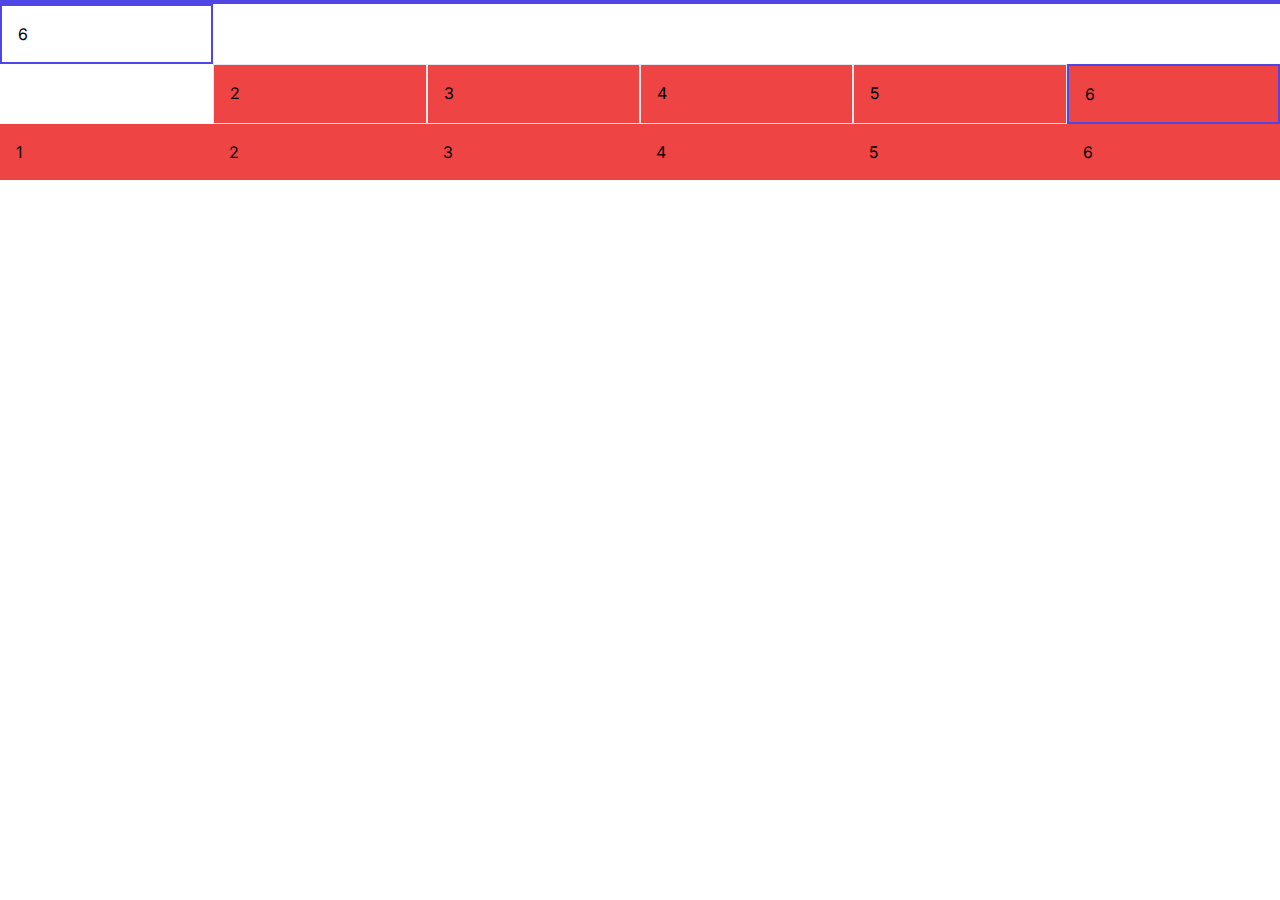
==== index.html @ 3a7ac9b3 "add brand section" ====
<!DOCTYPE html>
<html lang="en">

<head>
    <meta charset="UTF-8">
    <meta name="viewport" content="width=device-width, initial-scale=1.0">
    <title>personal profile</title>
    <link rel="stylesheet" href="./src/output.css" />


</head>

<body>
    <div class="border-2 border-indigo-600 ..."></div>
    <div class=" p-4 w-1/2 sm:w-1/3 md:w-1/6 border-2 border-indigo-600">6</div>
    <div class="container mx-auto">

        <div class="flex flex-wrap">
            <div class=" p-4 w-1/2 sm:w-1/3 md:w-1/6 border border-white border-solid text-4xl opacity-0 "> dd1</div>
            <div class="bg-red-500 p-4 w-1/2 sm:w-1/3 md:w-1/6 border border-white border-solid">2</div>
            <div class="bg-red-500 p-4 w-1/2 sm:w-1/3 md:w-1/6 border border-white border-solid">3</div>
            <div class="bg-red-500 p-4 w-1/2 sm:w-1/3 md:w-1/6 border border-white border-solid">4</div>
            <div class="bg-red-500 p-4 w-1/2 sm:w-1/3 md:w-1/6 border border-white border-solid">5</div>
            <div class="bg-red-500 p-4 w-1/2 sm:w-1/3 md:w-1/6 border-2 border-indigo-600">6</div>
            <div class="bg-red-500 p-4 w-1/2 sm:w-1/3 md:w-1/6">1</div>
            <div class="bg-red-500 p-4 w-1/2 sm:w-1/3 md:w-1/6">2</div>
            <div class="bg-red-500 p-4 w-1/2 sm:w-1/3 md:w-1/6">3</div>
            <div class="bg-red-500 p-4 w-1/2 sm:w-1/3 md:w-1/6">4</div>
            <div class="bg-red-500 p-4 w-1/2 sm:w-1/3 md:w-1/6">5</div>
            <div class="bg-red-500 p-4 w-1/2 sm:w-1/3 md:w-1/6">6</div>
        </div>
    </div>



</body>

</html>
---- src/output.css ----
@import url('https://fonts.googleapis.com/css2?family=Inter:ital,opsz,wght@0,14..32,100..900;1,14..32,100..900&display=swap');

/*
! tailwindcss v3.4.10 | MIT License | https://tailwindcss.com
*/

/*
1. Prevent padding and border from affecting element width. (https://github.com/mozdevs/cssremedy/issues/4)
2. Allow adding a border to an element by just adding a border-width. (https://github.com/tailwindcss/tailwindcss/pull/116)
*/

*,
::before,
::after {
  box-sizing: border-box;
  /* 1 */
  border-width: 0;
  /* 2 */
  border-style: solid;
  /* 2 */
  border-color: #e5e7eb;
  /* 2 */
}

::before,
::after {
  --tw-content: '';
}

/*
1. Use a consistent sensible line-height in all browsers.
2. Prevent adjustments of font size after orientation changes in iOS.
3. Use a more readable tab size.
4. Use the user's configured `sans` font-family by default.
5. Use the user's configured `sans` font-feature-settings by default.
6. Use the user's configured `sans` font-variation-settings by default.
7. Disable tap highlights on iOS
*/

html,
:host {
  line-height: 1.5;
  /* 1 */
  -webkit-text-size-adjust: 100%;
  /* 2 */
  -moz-tab-size: 4;
  /* 3 */
  -o-tab-size: 4;
     tab-size: 4;
  /* 3 */
  font-family: Inter, sans-serif;
  /* 4 */
  font-feature-settings: normal;
  /* 5 */
  font-variation-settings: normal;
  /* 6 */
  -webkit-tap-highlight-color: transparent;
  /* 7 */
}

/*
1. Remove the margin in all browsers.
2. Inherit line-height from `html` so users can set them as a class directly on the `html` element.
*/

body {
  margin: 0;
  /* 1 */
  line-height: inherit;
  /* 2 */
}

/*
1. Add the correct height in Firefox.
2. Correct the inheritance of border color in Firefox. (https://bugzilla.mozilla.org/show_bug.cgi?id=190655)
3. Ensure horizontal rules are visible by default.
*/

hr {
  height: 0;
  /* 1 */
  color: inherit;
  /* 2 */
  border-top-width: 1px;
  /* 3 */
}

/*
Add the correct text decoration in Chrome, Edge, and Safari.
*/

abbr:where([title]) {
  -webkit-text-decoration: underline dotted;
          text-decoration: underline dotted;
}

/*
Remove the default font size and weight for headings.
*/

h1,
h2,
h3,
h4,
h5,
h6 {
  font-size: inherit;
  font-weight: inherit;
}

/*
Reset links to optimize for opt-in styling instead of opt-out.
*/

a {
  color: inherit;
  text-decoration: inherit;
}

/*
Add the correct font weight in Edge and Safari.
*/

b,
strong {
  font-weight: bolder;
}

/*
1. Use the user's configured `mono` font-family by default.
2. Use the user's configured `mono` font-feature-settings by default.
3. Use the user's configured `mono` font-variation-settings by default.
4. Correct the odd `em` font sizing in all browsers.
*/

code,
kbd,
samp,
pre {
  font-family: ui-monospace, SFMono-Regular, Menlo, Monaco, Consolas, "Liberation Mono", "Courier New", monospace;
  /* 1 */
  font-feature-settings: normal;
  /* 2 */
  font-variation-settings: normal;
  /* 3 */
  font-size: 1em;
  /* 4 */
}

/*
Add the correct font size in all browsers.
*/

small {
  font-size: 80%;
}

/*
Prevent `sub` and `sup` elements from affecting the line height in all browsers.
*/

sub,
sup {
  font-size: 75%;
  line-height: 0;
  position: relative;
  vertical-align: baseline;
}

sub {
  bottom: -0.25em;
}

sup {
  top: -0.5em;
}

/*
1. Remove text indentation from table contents in Chrome and Safari. (https://bugs.chromium.org/p/chromium/issues/detail?id=999088, https://bugs.webkit.org/show_bug.cgi?id=201297)
2. Correct table border color inheritance in all Chrome and Safari. (https://bugs.chromium.org/p/chromium/issues/detail?id=935729, https://bugs.webkit.org/show_bug.cgi?id=195016)
3. Remove gaps between table borders by default.
*/

table {
  text-indent: 0;
  /* 1 */
  border-color: inherit;
  /* 2 */
  border-collapse: collapse;
  /* 3 */
}

/*
1. Change the font styles in all browsers.
2. Remove the margin in Firefox and Safari.
3. Remove default padding in all browsers.
*/

button,
input,
optgroup,
select,
textarea {
  font-family: inherit;
  /* 1 */
  font-feature-settings: inherit;
  /* 1 */
  font-variation-settings: inherit;
  /* 1 */
  font-size: 100%;
  /* 1 */
  font-weight: inherit;
  /* 1 */
  line-height: inherit;
  /* 1 */
  letter-spacing: inherit;
  /* 1 */
  color: inherit;
  /* 1 */
  margin: 0;
  /* 2 */
  padding: 0;
  /* 3 */
}

/*
Remove the inheritance of text transform in Edge and Firefox.
*/

button,
select {
  text-transform: none;
}

/*
1. Correct the inability to style clickable types in iOS and Safari.
2. Remove default button styles.
*/

button,
input:where([type='button']),
input:where([type='reset']),
input:where([type='submit']) {
  -webkit-appearance: button;
  /* 1 */
  background-color: transparent;
  /* 2 */
  background-image: none;
  /* 2 */
}

/*
Use the modern Firefox focus style for all focusable elements.
*/

:-moz-focusring {
  outline: auto;
}

/*
Remove the additional `:invalid` styles in Firefox. (https://github.com/mozilla/gecko-dev/blob/2f9eacd9d3d995c937b4251a5557d95d494c9be1/layout/style/res/forms.css#L728-L737)
*/

:-moz-ui-invalid {
  box-shadow: none;
}

/*
Add the correct vertical alignment in Chrome and Firefox.
*/

progress {
  vertical-align: baseline;
}

/*
Correct the cursor style of increment and decrement buttons in Safari.
*/

::-webkit-inner-spin-button,
::-webkit-outer-spin-button {
  height: auto;
}

/*
1. Correct the odd appearance in Chrome and Safari.
2. Correct the outline style in Safari.
*/

[type='search'] {
  -webkit-appearance: textfield;
  /* 1 */
  outline-offset: -2px;
  /* 2 */
}

/*
Remove the inner padding in Chrome and Safari on macOS.
*/

::-webkit-search-decoration {
  -webkit-appearance: none;
}

/*
1. Correct the inability to style clickable types in iOS and Safari.
2. Change font properties to `inherit` in Safari.
*/

::-webkit-file-upload-button {
  -webkit-appearance: button;
  /* 1 */
  font: inherit;
  /* 2 */
}

/*
Add the correct display in Chrome and Safari.
*/

summary {
  display: list-item;
}

/*
Removes the default spacing and border for appropriate elements.
*/

blockquote,
dl,
dd,
h1,
h2,
h3,
h4,
h5,
h6,
hr,
figure,
p,
pre {
  margin: 0;
}

fieldset {
  margin: 0;
  padding: 0;
}

legend {
  padding: 0;
}

ol,
ul,
menu {
  list-style: none;
  margin: 0;
  padding: 0;
}

/*
Reset default styling for dialogs.
*/

dialog {
  padding: 0;
}

/*
Prevent resizing textareas horizontally by default.
*/

textarea {
  resize: vertical;
}

/*
1. Reset the default placeholder opacity in Firefox. (https://github.com/tailwindlabs/tailwindcss/issues/3300)
2. Set the default placeholder color to the user's configured gray 400 color.
*/

input::-moz-placeholder, textarea::-moz-placeholder {
  opacity: 1;
  /* 1 */
  color: #9ca3af;
  /* 2 */
}

input::placeholder,
textarea::placeholder {
  opacity: 1;
  /* 1 */
  color: #9ca3af;
  /* 2 */
}

/*
Set the default cursor for buttons.
*/

button,
[role="button"] {
  cursor: pointer;
}

/*
Make sure disabled buttons don't get the pointer cursor.
*/

:disabled {
  cursor: default;
}

/*
1. Make replaced elements `display: block` by default. (https://github.com/mozdevs/cssremedy/issues/14)
2. Add `vertical-align: middle` to align replaced elements more sensibly by default. (https://github.com/jensimmons/cssremedy/issues/14#issuecomment-634934210)
   This can trigger a poorly considered lint error in some tools but is included by design.
*/

img,
svg,
video,
canvas,
audio,
iframe,
embed,
object {
  display: block;
  /* 1 */
  vertical-align: middle;
  /* 2 */
}

/*
Constrain images and videos to the parent width and preserve their intrinsic aspect ratio. (https://github.com/mozdevs/cssremedy/issues/14)
*/

img,
video {
  max-width: 100%;
  height: auto;
}

/* Make elements with the HTML hidden attribute stay hidden by default */

[hidden] {
  display: none;
}

*, ::before, ::after{
  --tw-border-spacing-x: 0;
  --tw-border-spacing-y: 0;
  --tw-translate-x: 0;
  --tw-translate-y: 0;
  --tw-rotate: 0;
  --tw-skew-x: 0;
  --tw-skew-y: 0;
  --tw-scale-x: 1;
  --tw-scale-y: 1;
  --tw-pan-x:  ;
  --tw-pan-y:  ;
  --tw-pinch-zoom:  ;
  --tw-scroll-snap-strictness: proximity;
  --tw-gradient-from-position:  ;
  --tw-gradient-via-position:  ;
  --tw-gradient-to-position:  ;
  --tw-ordinal:  ;
  --tw-slashed-zero:  ;
  --tw-numeric-figure:  ;
  --tw-numeric-spacing:  ;
  --tw-numeric-fraction:  ;
  --tw-ring-inset:  ;
  --tw-ring-offset-width: 0px;
  --tw-ring-offset-color: #fff;
  --tw-ring-color: rgb(59 130 246 / 0.5);
  --tw-ring-offset-shadow: 0 0 #0000;
  --tw-ring-shadow: 0 0 #0000;
  --tw-shadow: 0 0 #0000;
  --tw-shadow-colored: 0 0 #0000;
  --tw-blur:  ;
  --tw-brightness:  ;
  --tw-contrast:  ;
  --tw-grayscale:  ;
  --tw-hue-rotate:  ;
  --tw-invert:  ;
  --tw-saturate:  ;
  --tw-sepia:  ;
  --tw-drop-shadow:  ;
  --tw-backdrop-blur:  ;
  --tw-backdrop-brightness:  ;
  --tw-backdrop-contrast:  ;
  --tw-backdrop-grayscale:  ;
  --tw-backdrop-hue-rotate:  ;
  --tw-backdrop-invert:  ;
  --tw-backdrop-opacity:  ;
  --tw-backdrop-saturate:  ;
  --tw-backdrop-sepia:  ;
  --tw-contain-size:  ;
  --tw-contain-layout:  ;
  --tw-contain-paint:  ;
  --tw-contain-style:  ;
}

::backdrop{
  --tw-border-spacing-x: 0;
  --tw-border-spacing-y: 0;
  --tw-translate-x: 0;
  --tw-translate-y: 0;
  --tw-rotate: 0;
  --tw-skew-x: 0;
  --tw-skew-y: 0;
  --tw-scale-x: 1;
  --tw-scale-y: 1;
  --tw-pan-x:  ;
  --tw-pan-y:  ;
  --tw-pinch-zoom:  ;
  --tw-scroll-snap-strictness: proximity;
  --tw-gradient-from-position:  ;
  --tw-gradient-via-position:  ;
  --tw-gradient-to-position:  ;
  --tw-ordinal:  ;
  --tw-slashed-zero:  ;
  --tw-numeric-figure:  ;
  --tw-numeric-spacing:  ;
  --tw-numeric-fraction:  ;
  --tw-ring-inset:  ;
  --tw-ring-offset-width: 0px;
  --tw-ring-offset-color: #fff;
  --tw-ring-color: rgb(59 130 246 / 0.5);
  --tw-ring-offset-shadow: 0 0 #0000;
  --tw-ring-shadow: 0 0 #0000;
  --tw-shadow: 0 0 #0000;
  --tw-shadow-colored: 0 0 #0000;
  --tw-blur:  ;
  --tw-brightness:  ;
  --tw-contrast:  ;
  --tw-grayscale:  ;
  --tw-hue-rotate:  ;
  --tw-invert:  ;
  --tw-saturate:  ;
  --tw-sepia:  ;
  --tw-drop-shadow:  ;
  --tw-backdrop-blur:  ;
  --tw-backdrop-brightness:  ;
  --tw-backdrop-contrast:  ;
  --tw-backdrop-grayscale:  ;
  --tw-backdrop-hue-rotate:  ;
  --tw-backdrop-invert:  ;
  --tw-backdrop-opacity:  ;
  --tw-backdrop-saturate:  ;
  --tw-backdrop-sepia:  ;
  --tw-contain-size:  ;
  --tw-contain-layout:  ;
  --tw-contain-paint:  ;
  --tw-contain-style:  ;
}

.container{
  width: 100%;
}

@media (min-width: 640px){
  .container{
    max-width: 640px;
  }
}

@media (min-width: 768px){
  .container{
    max-width: 768px;
  }
}

@media (min-width: 1024px){
  .container{
    max-width: 1024px;
  }
}

@media (min-width: 1280px){
  .container{
    max-width: 1280px;
  }
}

@media (min-width: 1536px){
  .container{
    max-width: 1536px;
  }
}

.mx-auto{
  margin-left: auto;
  margin-right: auto;
}

.flex{
  display: flex;
}

.grid{
  display: grid;
}

.hidden{
  display: none;
}

.h-full{
  height: 100%;
}

.h-svh{
  height: 100svh;
}

.w-1\/2{
  width: 50%;
}

.grid-cols-6{
  grid-template-columns: repeat(6, minmax(0, 1fr));
}

.flex-wrap{
  flex-wrap: wrap;
}

.gap-4{
  gap: 1rem;
}

.gap-0{
  gap: 0px;
}

.gap-2{
  gap: 0.5rem;
}

.border-2{
  border-width: 2px;
}

.border{
  border-width: 1px;
}

.border-r-0{
  border-right-width: 0px;
}

.border-b-0{
  border-bottom-width: 0px;
}

.border-t-0{
  border-top-width: 0px;
}

.border-indigo-600{
  --tw-border-opacity: 1;
  border-color: rgb(79 70 229 / var(--tw-border-opacity));
}

.border-gray-400{
  --tw-border-opacity: 1;
  border-color: rgb(156 163 175 / var(--tw-border-opacity));
}

.border-gray-500{
  --tw-border-opacity: 1;
  border-color: rgb(107 114 128 / var(--tw-border-opacity));
}

.border-gray-200{
  --tw-border-opacity: 1;
  border-color: rgb(229 231 235 / var(--tw-border-opacity));
}

.border-gray-100{
  --tw-border-opacity: 1;
  border-color: rgb(243 244 246 / var(--tw-border-opacity));
}

.border-red-600{
  --tw-border-opacity: 1;
  border-color: rgb(220 38 38 / var(--tw-border-opacity));
}

.bg-red-500{
  --tw-bg-opacity: 1;
  background-color: rgb(239 68 68 / var(--tw-bg-opacity));
}

.bg-slate-950{
  --tw-bg-opacity: 1;
  background-color: rgb(2 6 23 / var(--tw-bg-opacity));
}

.p-4{
  padding: 1rem;
}

.p-2{
  padding: 0.5rem;
}

.p-1{
  padding: 0.25rem;
}

.py-8{
  padding-top: 2rem;
  padding-bottom: 2rem;
}

.py-16{
  padding-top: 4rem;
  padding-bottom: 4rem;
}

.text-left{
  text-align: left;
}

.text-center{
  text-align: center;
}

.text-2xl{
  font-size: 1.5rem;
  line-height: 2rem;
}

.text-3xl{
  font-size: 1.875rem;
  line-height: 2.25rem;
}

.text-sm{
  font-size: 0.875rem;
  line-height: 1.25rem;
}

.font-bold{
  font-weight: 700;
}

.text-white{
  --tw-text-opacity: 1;
  color: rgb(255 255 255 / var(--tw-text-opacity));
}

.opacity-0{
  opacity: 0;
}

@media (min-width: 640px){
  .sm\:w-1\/3{
    width: 33.333333%;
  }
}

@media (min-width: 768px){
  .md\:w-1\/6{
    width: 16.666667%;
  }
}
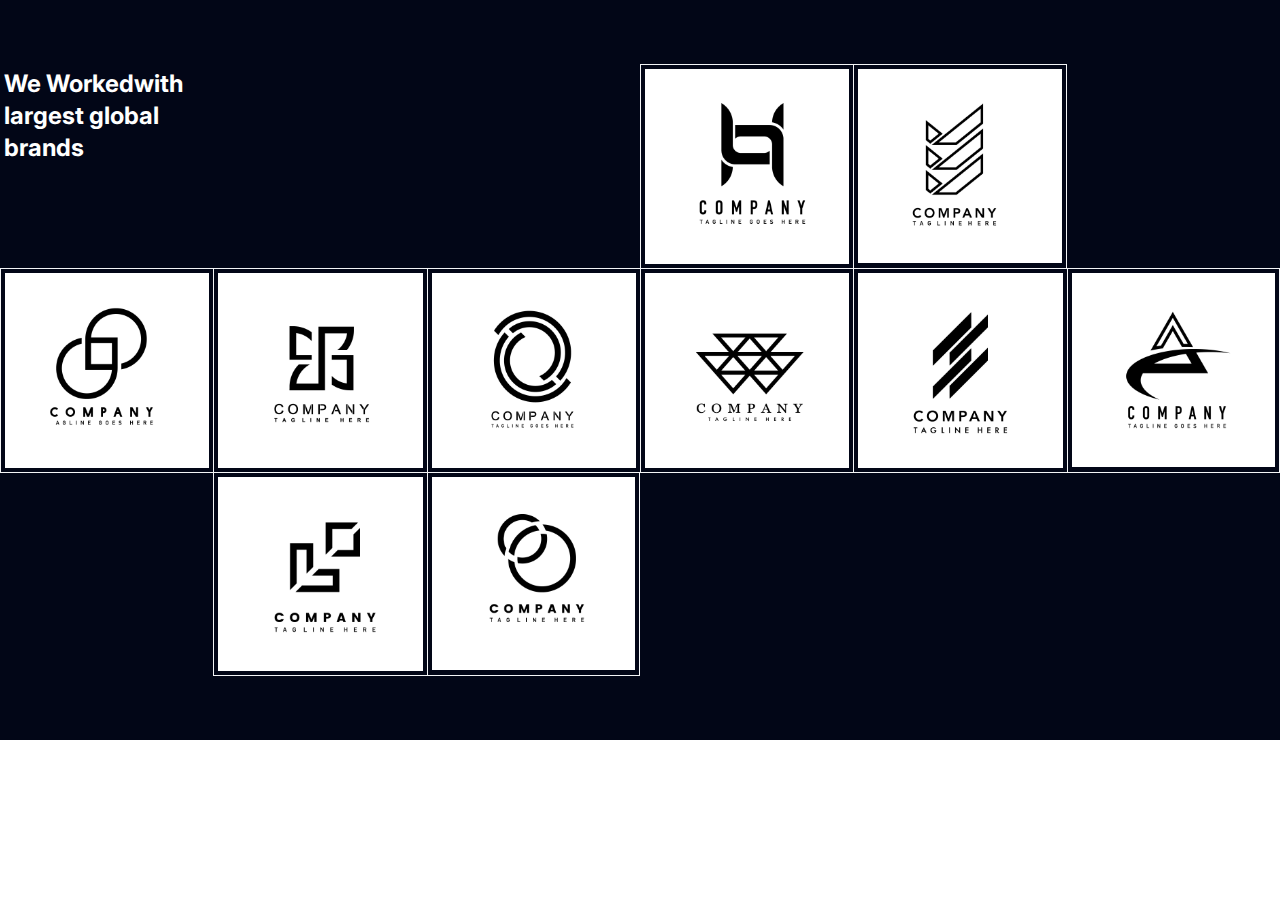
==== commit 9221e858: "[add html file]" ====
--- a/index.html
+++ b/index.html
@@ -6,30 +6,35 @@
     <meta name="viewport" content="width=device-width, initial-scale=1.0">
     <title>personal profile</title>
     <link rel="stylesheet" href="./src/output.css" />
-
-
 </head>
 
 <body>
-    <div class="border-2 border-indigo-600 ..."></div>
-    <div class=" p-4 w-1/2 sm:w-1/3 md:w-1/6 border-2 border-indigo-600">6</div>
-    <div class="container mx-auto">
+    <section class="py-16 bg-slate-950 text-white">
+        <div class="container mx-auto">
+            <div class="grid grid-cols-6 gap-0">
+                <div class="text-left text-3xl font-bold p-1">
+                    <h3 class="text-2xl"> We Workedwith largest global brands </h3>
+                </div>
+                <div class="opacity-0 p-1">2 </div>
+                <div class="border border-gray-100 p-1 text-center text-3xl font-bold opacity-0"> </div>
+                <div class="border border-gray-100 p-1 text-center text-3xl font-bold border-r-0 border-b-0">
+                    <img src="./images/logo1.jpg" alt="" /> </div>
+                <div class="border border-gray-100 p-1 text-center text-3xl font-bold border-b-0"><img src="./images/logo2.jpg" alt="" /> </div>
+                <div class="border border-gray-100 p-1 text-center text-3xl font-bold opacity-0">4 </div>
+                <div class="border border-gray-100 p-1 text-center text-3xl font-bold border-r-0"><img src="./images/logo3.jpg" alt="" /> </div>
+                <div class="border border-gray-100 p-1 text-center text-3xl font-bold border-r-0 "><img src="./images/logo4.jpg" alt="" /> </div>
+                <div class="border border-gray-100 p-1 text-center text-3xl font-bold border-r-0"><img src="./images/logo5.jpg" alt="" /> </div>
+                <div class="border border-gray-100 p-1 text-center text-3xl font-bold border-r-0"><img src="./images/logo6.jpg" alt="" /> </div>
+                <div class="border border-gray-100 p-1 text-center text-3xl font-bold border-r-0"><img src="./images/logo7.jpg" alt="" /> </div>
+                <div class="border border-gray-100 p-1 text-center text-3xl font-bold"><img src="./images/logo8.jpg" alt="" /> </div>
+                <div class="border border-gray-100 p-1 text-center text-3xl font-bold opacity-0">8 </div>
+                <div class="border border-gray-100 p-1 text-center text-3xl font-bold border-t-0 border-r-0"><img src="./images/logo9.jpg" alt="" /> </div>
+                <div class="border border-gray-100 p-1 text-center text-3xl font-bold border-t-0"><img src="./images/logo10.jpg" alt="" /> </div>
 
-        <div class="flex flex-wrap">
-            <div class=" p-4 w-1/2 sm:w-1/3 md:w-1/6 border border-white border-solid text-4xl opacity-0 "> dd1</div>
-            <div class="bg-red-500 p-4 w-1/2 sm:w-1/3 md:w-1/6 border border-white border-solid">2</div>
-            <div class="bg-red-500 p-4 w-1/2 sm:w-1/3 md:w-1/6 border border-white border-solid">3</div>
-            <div class="bg-red-500 p-4 w-1/2 sm:w-1/3 md:w-1/6 border border-white border-solid">4</div>
-            <div class="bg-red-500 p-4 w-1/2 sm:w-1/3 md:w-1/6 border border-white border-solid">5</div>
-            <div class="bg-red-500 p-4 w-1/2 sm:w-1/3 md:w-1/6 border-2 border-indigo-600">6</div>
-            <div class="bg-red-500 p-4 w-1/2 sm:w-1/3 md:w-1/6">1</div>
-            <div class="bg-red-500 p-4 w-1/2 sm:w-1/3 md:w-1/6">2</div>
-            <div class="bg-red-500 p-4 w-1/2 sm:w-1/3 md:w-1/6">3</div>
-            <div class="bg-red-500 p-4 w-1/2 sm:w-1/3 md:w-1/6">4</div>
-            <div class="bg-red-500 p-4 w-1/2 sm:w-1/3 md:w-1/6">5</div>
-            <div class="bg-red-500 p-4 w-1/2 sm:w-1/3 md:w-1/6">6</div>
+            </div>
+
         </div>
-    </div>
+    </section>
 
 
 
